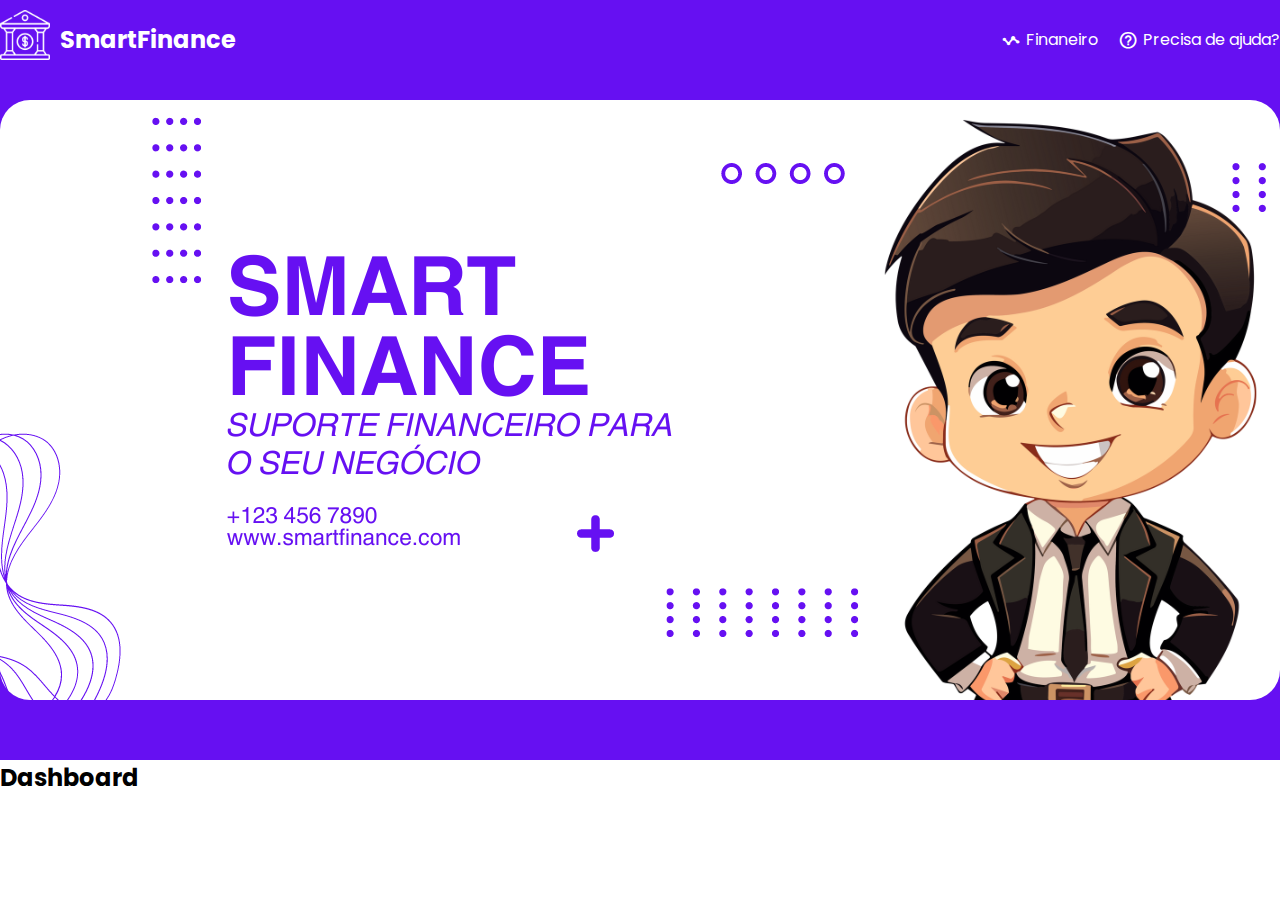
==== index.html @ 2e2eaad0 "primeiro commit" ====
<!DOCTYPE html>
<html lang="pt-br">
    <head>
        <link rel="stylesheet" href="https://cdn.jsdelivr.net/npm/boxicons@latest/css/boxicons.min.css">
        <link rel="stylesheet" href="https://unpkg.com/boxicons@latest/css/boxicons.min.css">

        <meta charset="UTF-8">
        <title>SmartFinance</title>
        <link rel="stylesheet" href="style/style.css">
    </head>

    <body>
        <header>
            <div class="container">
                <div class="logo">
                    <a href=""><img src="images/bankwhite.png"></a>
                    <h2>Smart<span>Finance</span></h2>
                </div>

                <div class="nav">
                    <ul>
                        <li><a href=""><i class='bx bx-stats'></i>Finaneiro</a></li>
                        <li><a href=""><i class='bx bx-help-circle'></i>Precisa de ajuda?</a></li>
                    </ul>
                    <div class="clear"></div>
                </div>
            </div>
        </header>

        <section class="section1">
            <div class="container">
                <div class="section1-banner">
                    
                </div>
            </div>
        </section>


        <section class="section2">
            <div class="container">
                <h2>Dashboard</h2>
                <div></div>
            </div>
        </section>
    </body>
</html>
---- style/style.css ----
@import url('https://fonts.googleapis.com/css2?family=Poppins:ital,wght@0,100;0,200;0,300;0,400;0,500;0,600;0,700;0,800;0,900;1,100;1,200;1,300;1,400;1,500;1,600;1,700;1,800;1,900&display=swap');

*{
    margin: 0;
    padding: 0;
    box-sizing: border-box;
    font-family: 'Poppins', sans-serif;
}

/* GERAIS */

.container{
    max-width: 1600px;
    margin: 0 auto;
}

.clear{
    clear: both;
}

/* header */
header{
    padding: 10px 0;
    background-color: #6610F2;
    color: #fff;
}

.logo{
    float: left;
}
.logo img{
    margin-right: 10px;
    float: left;
    width: 50px;
}
.logo h2{
    float: left;
    line-height: 60px;
}

.nav ul{
    float: right;
}
.nav ul li{
    line-height: 60px;
    margin-left: 20px;
    float: left;
    list-style-type: none;
}
.nav ul li a{
    text-decoration: none;
    color: #fff;

    transition: 0.4s;
}
.nav ul li a:hover{
    font-size: 18px;
}

.nav ul li a i{
    font-size: 20px;
    position: relative;
    top: 4px;
    margin-right: 5px;
}


/* section 1 */

section.section1{
    padding: 20px 0 60px 0;
    background-color: #6610F2;
}
.section1-banner{
    margin: 0px auto;
    background-color: #fff;

    background-image: url('../images/banner2.png');
    width: 100%;
    height: 600px;

    border-radius: 30px;
}

/* section 2 */
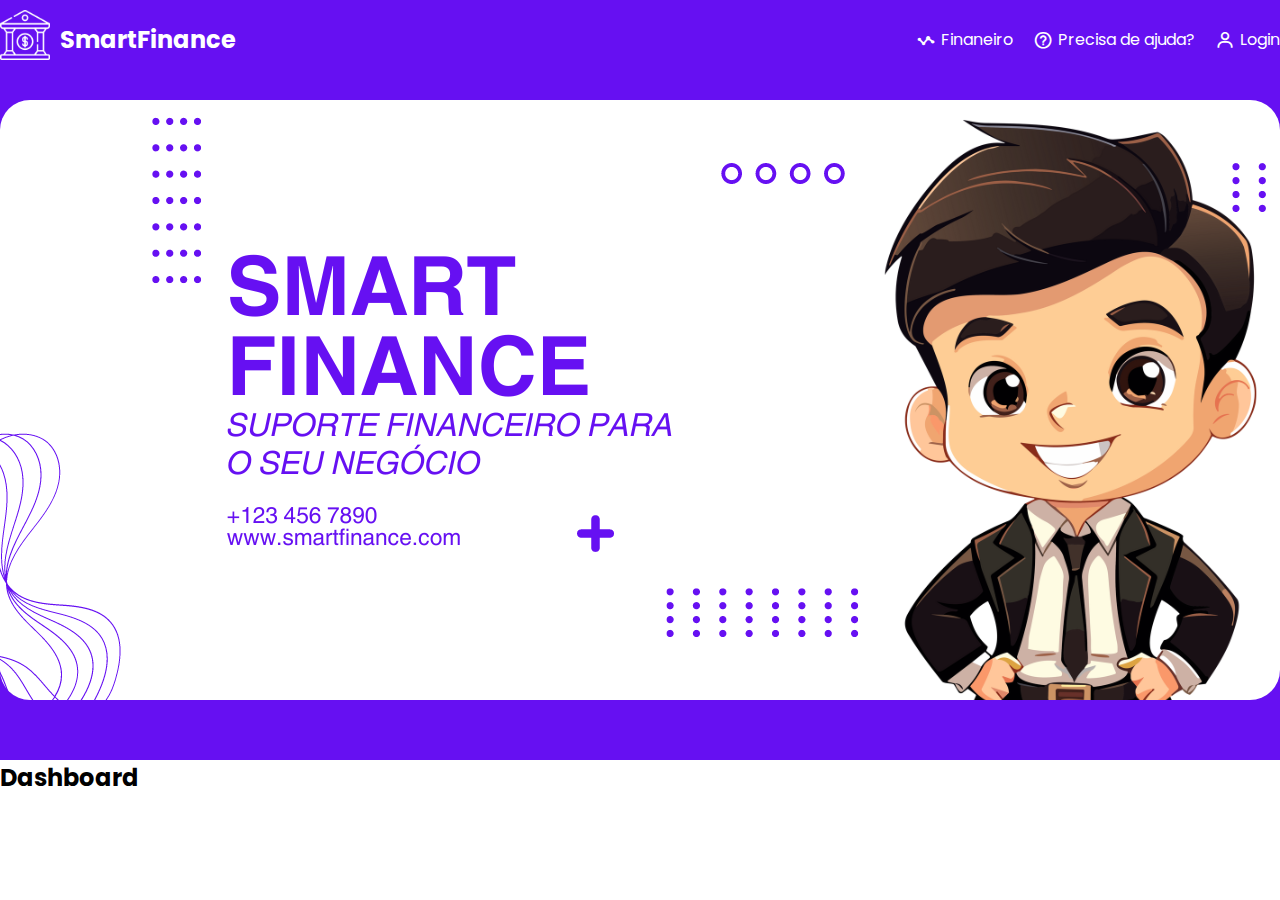
==== commit 0f9148b5: "Segundo commit" ====
--- a/index.html
+++ b/index.html
@@ -21,6 +21,8 @@
                     <ul>
                         <li><a href=""><i class='bx bx-stats'></i>Finaneiro</a></li>
                         <li><a href=""><i class='bx bx-help-circle'></i>Precisa de ajuda?</a></li>
+                        <li><a href="login.html"><i class='bx bx-user'></i>Login</a></li>
+                        
                     </ul>
                     <div class="clear"></div>
                 </div>
--- a/style/style.css
+++ b/style/style.css
@@ -18,7 +18,90 @@
     clear: both;
 }
 
+/* login */
+
+section.area-login{
+    display: flex;
+    background-color: #2d0869;
+    justify-content: center;
+    height: 100vh;
+    justify-content: center;
+    align-items: center;
+}
+
+section.area-login .login{
+    display: flex;
+    flex-direction: column;
+    align-items: center;
+    background-color: #181920;
+    border-radius: 20px;
+    width: 455px;
+    height: 420px;
+    padding: 35px;
+}
+
+section.area-login .login form{
+    display: flex;
+    width: 100%;
+    flex-direction: column;
+}
+
+section.area-login .login input{
+    margin-top: 25px;
+    background-color: #252a34;
+    padding-left: 14px;
+    color: #CBD0F7;
+    border: none;
+    height: 45px;
+    outline: none;
+    border-radius: 8px;
+}
+
+section.area-login .login img{
+    width: 70px;
+    margin-bottom: 10px;
+    height: auto;
+}
+
+section.area-login .login form input::placeholder{
+    color: #dacaf3;
+    font-size: 14px;
+}
+
+section.area-login .login form [type="submit"]{
+    display: block;
+    background-color: #6610F2;
+    font-size: 15px;
+    text-transform: uppercase;
+    font-weight: bold;
+    cursor: pointer;
+
+    transition: 0.3s;
+}
+section.area-login .login form [type="submit"]:hover{
+    background-color: #2d0869;
+}
+
+
+section.area-login .login p{
+    margin-top: 30px;
+    font-size: 17px;
+    color: #CBD0F7;
+}
+
+section.area-login .login p a{
+    color: #8031ff;
+    text-decoration: none;
+    margin-left: 10px;
+
+    transition: 0.3s;
+}
+section.area-login .login p a:hover{
+    color: #a470f8;
+}
+
 /* header */
+
 header{
     padding: 10px 0;
     background-color: #6610F2;
